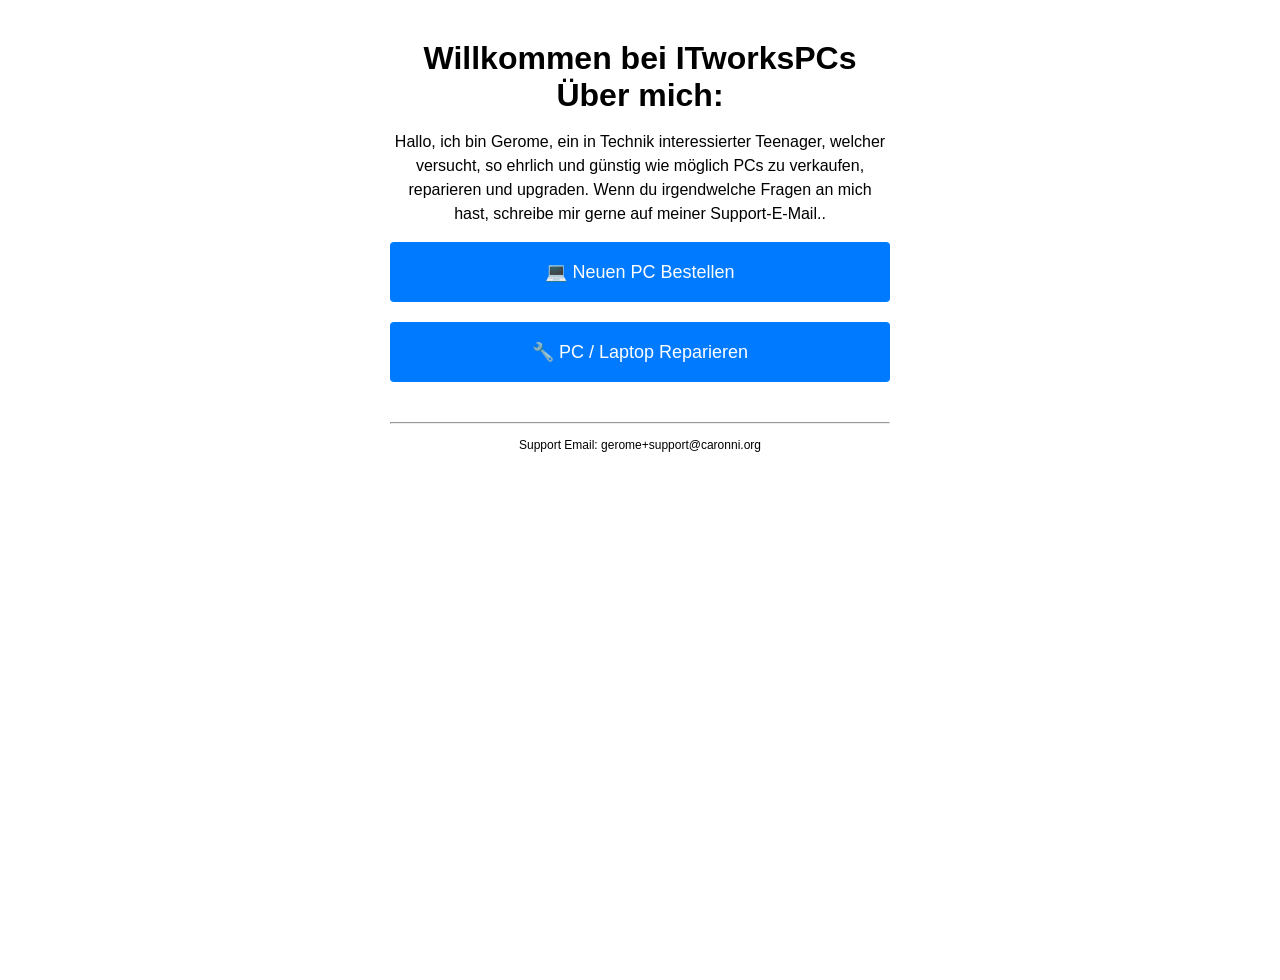
==== index.html @ 9ddb79fa "Update index.html" ====
<!DOCTYPE html>
<html lang="de">
<head>
  <meta charset="UTF-8">
  <title>ITworksPCs</title>
  <style>
    body { font-family: Arial, sans-serif; margin: 40px auto; max-width: 500px; min-height: 100vh; }
    h1 { margin-bottom: 16px; text-align: center; }
    p { line-height: 1.5; }
    input, select, textarea, button { display: block; width: 100%; margin-bottom: 10px; padding: 12px; box-sizing: border-box; }
    textarea { height: 80px; resize: vertical; }
    button { cursor: pointer; background-color: #007BFF; color: white; border: none; border-radius: 4px; font-size: 16px; }
    button:hover { background-color: #0056b3; }
    
    /* Extra Design für den Zurück-Button */
    .btn-back { background-color: #6c757d; margin-bottom: 20px; }
    .btn-back:hover { background-color: #5a6268; }

    /* CSS Klassen zum Verstecken und Anzeigen der Bereiche */
    .screen { display: none; }
    .screen.active { display: block; }
    
    /* Design für die Startseite-Auswahl */
    .menu-button { height: 60px; font-size: 18px; margin-bottom: 20px; }
    
    #status { margin-top: 8px; font-size: 16px; }
  </style>
</head>
<body>

  <div id="selection-screen" class="screen active">
    <h1>Willkommen bei ITworksPCs
               Über mich:</h1>
    <p style="text-align: center;">Hallo, ich bin Gerome, ein in Technik interessierter Teenager, welcher versucht, so ehrlich und günstig wie möglich PCs zu verkaufen, reparieren und upgraden. Wenn du irgendwelche Fragen an mich hast, schreibe mir gerne auf meiner Support-E-Mail..</p>
    <button class="menu-button" onclick="showScreen('order-screen')">💻 Neuen PC Bestellen</button>
    <button class="menu-button" onclick="showScreen('repair-screen')">🔧 PC / Laptop Reparieren</button>
  </div>

  <div id="order-screen" class="screen">
    <button class="btn-back" onclick="showScreen('selection-screen')">⬅ Zurück zur Auswahl</button>
    <h1>ITworksPCs Bestellen</h1>
    <p>Ich verkaufe PCs aus Leidenschaft und versuche so ehrlich wie möglich zu sein. Je nach Bestellung kann es mehrere Monate dauern.<br>
    <b>Nur innerhalb der Schweiz. Minimum 500 CHF. Gratis 2 Jahre Limitierte Garantie. 30 Tage Rückgabe.</b> Lieferkosten undefiniert.</p>
    
    <form id="pcForm">
      <input type="email" name="user_email" placeholder="Deine E-Mail" required>
      <input type="text" name="user_name" placeholder="Dein Name" required>
      <input type="number" name="budget" placeholder="Budget (Fr.)" required>
      
      <select name="groesse" required>
        <option value="">PC Groesse wählen</option>
        <option value="Small">Klein</option>
        <option value="Mid">Mittel</option>
        <option value="Big">Gross</option>
      </select>
      
      <select name="usage" required>
        <option value="">Verwendung wählen</option>
        <option value="Gaming">Gaming</option>
        <option value="Workstation">Workstation</option>
        <option value="Gaming & Workstation">Gaming & Workstation</option>
      </select>
      
      <select name="rgb" required>
        <option value="">Lichter?</option>
        <option value="Fancy (RGB)">Mit Lichter</option>
        <option value="Nicht Fancy">Ohne Lichter</option>
      </select>
      
      <textarea name="extras" placeholder="Extra Wünsche..."></textarea>
      <button type="submit">Anfrage senden</button>
    </form>
  </div>

  <div id="repair-screen" class="screen">
    <button class="btn-back" onclick="showScreen('selection-screen')">⬅ Zurück zur Auswahl</button>
    <h1>PC & Laptop Reparatur</h1>
    <p>Dein Gerät macht Probleme? Beschreibe mir, was los ist, und ich schaue es mir an. Wichtig: Ich kann nicht alle Geräte reparieren, weswegen ich eine Antwort und Offerte geben werde. </p>
    <form id="repairForm">
      <input type="email" name="rep_email" placeholder="Deine E-Mail" required>
      <input type="text" name="rep_name" placeholder="Dein Name" required>
      
      <select name="rep_type" required>
        <option value="">Gerätetyp wählen</option>
        <option value="Desktop PC">Desktop PC</option>
        <option value="Laptop">Laptop</option>
      </select>
      
      <input type="text" name="rep_model" placeholder="Computer Modell (z.B. HP Pavilion, Eigenbau)" required>
      <textarea name="rep_problem" placeholder="Beschreibe das Problem genau..." required></textarea>
      
      <button type="submit">Reparatur anfragen</button>
    </form>
  </div>

  <hr style="margin-top: 40px;">
  <p style="font-size: 12px; text-align: center;">Support Email: gerome+support@caronni.org</p>

  <script>
    // 1. Funktion zum Wechseln der Bildschirme
    function showScreen(screenId) {
      // Zuerst alle Bildschirme (divs mit der Klasse 'screen') verstecken
      const screens = document.querySelectorAll('.screen');
      screens.forEach(screen => {
        screen.classList.remove('active');
      });
      
      // Danach nur den ausgewählten Bildschirm anzeigen
      document.getElementById(screenId).classList.add('active');
    }

    // 2. Logik für das PC-Bestellformular (Dein Original-Code, leicht angepasst)
    const pcForm = document.getElementById("pcForm");
    pcForm.addEventListener("submit", function(e) {
      e.preventDefault(); 
      
      const recipient = "gerome+Orders@caronni.org";
      const subject = "PC-Anfrage ITworksPCs";
      
      const bodyParts = [
        `E-Mail: ${pcForm.user_email.value}`,
        `Name: ${pcForm.user_name.value}`,
        `Budget: ${pcForm.budget.value} Fr.`,
        `Größe: ${pcForm.groesse.value}`,
        `Verwendung: ${pcForm.usage.value}`,
        `RGB: ${pcForm.rgb.value}`,
        pcForm.extras.value ? `Extras: ${pcForm.extras.value}` : "",
        `Datum: ${new Date().toLocaleString()}`
      ].filter(Boolean).join("\n");

      window.location.href = `mailto:${recipient}?subject=${encodeURIComponent(subject)}&body=${encodeURIComponent(bodyParts)}`;
    });

    // 3. Logik für das NEUE Reparaturformular
    const repairForm = document.getElementById("repairForm");
    repairForm.addEventListener("submit", function(e) {
      e.preventDefault(); 
      
      const recipient = "gerome+reperatur@caronni.org"; // Deine neue E-Mail
      const subject = "Reparatur-Anfrage ITworksPCs";
      
      const bodyParts = [
        `E-Mail: ${repairForm.rep_email.value}`,
        `Name: ${repairForm.rep_name.value}`,
        `Gerätetyp: ${repairForm.rep_type.value}`,
        `Modell: ${repairForm.rep_model.value}`,
        `Problem: ${repairForm.rep_problem.value}`,
        `Datum: ${new Date().toLocaleString()}`
      ].filter(Boolean).join("\n");

      window.location.href = `mailto:${recipient}?subject=${encodeURIComponent(subject)}&body=${encodeURIComponent(bodyParts)}`;
    });
  </script>
</body>
</html>
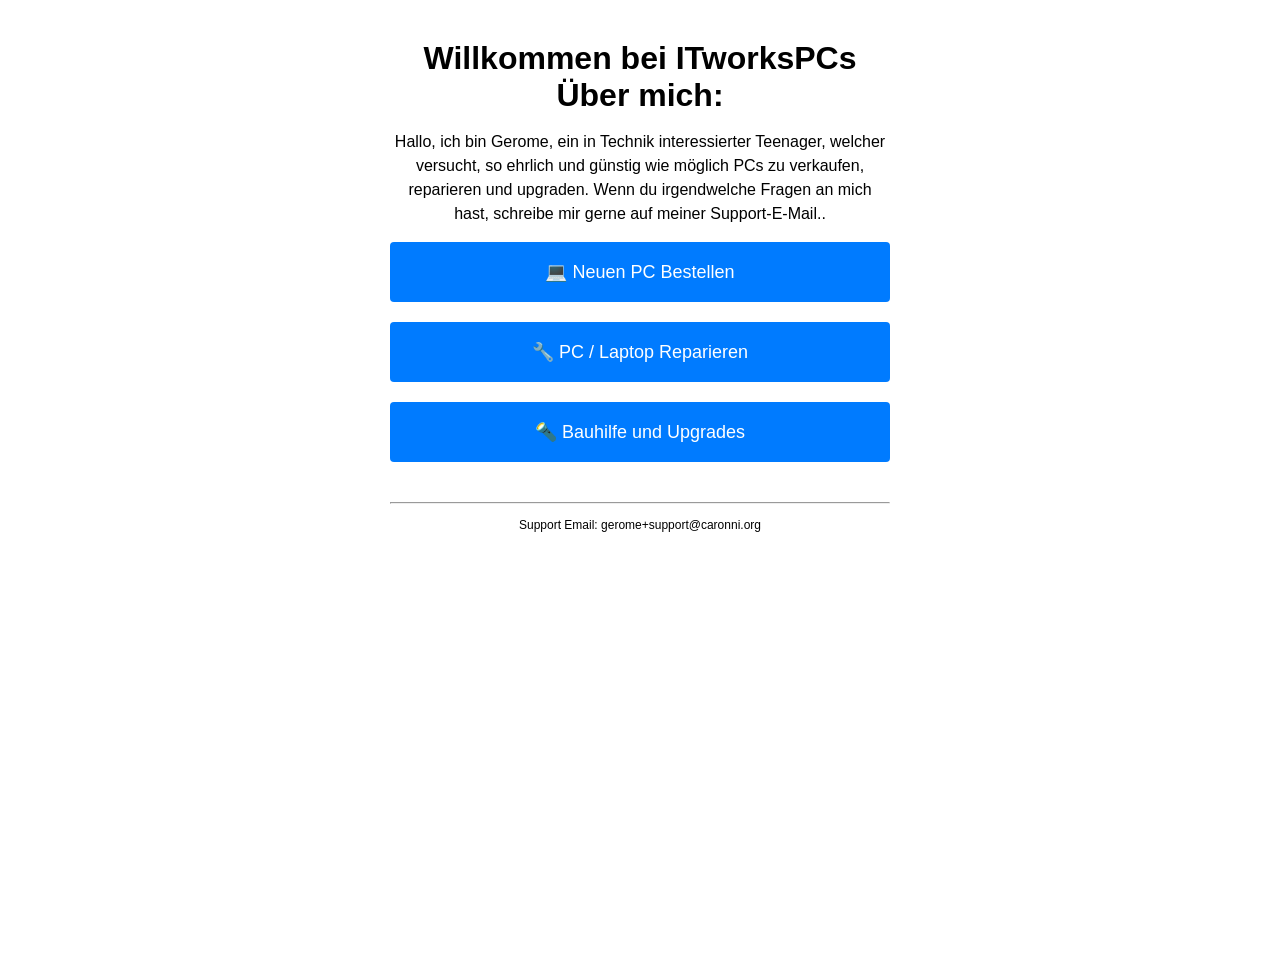
==== commit 8342e349: "Update index.html" ====
--- a/index.html
+++ b/index.html
@@ -34,12 +34,13 @@
     <p style="text-align: center;">Hallo, ich bin Gerome, ein in Technik interessierter Teenager, welcher versucht, so ehrlich und günstig wie möglich PCs zu verkaufen, reparieren und upgraden. Wenn du irgendwelche Fragen an mich hast, schreibe mir gerne auf meiner Support-E-Mail..</p>
     <button class="menu-button" onclick="showScreen('order-screen')">💻 Neuen PC Bestellen</button>
     <button class="menu-button" onclick="showScreen('repair-screen')">🔧 PC / Laptop Reparieren</button>
+    <button class="menu-button" onclick="showScreen('bauhelp-screen')">🔦 Bauhilfe und Upgrades</button>
   </div>
 
   <div id="order-screen" class="screen">
     <button class="btn-back" onclick="showScreen('selection-screen')">⬅ Zurück zur Auswahl</button>
     <h1>ITworksPCs Bestellen</h1>
-    <p>Ich verkaufe PCs aus Leidenschaft und versuche so ehrlich wie möglich zu sein. Je nach Bestellung kann es mehrere Monate dauern.<br>
+    <p>Du brauchst ein Computer?, kein Problem! Je nach Bestellung kann es mehrere Monate dauern.<br>
     <b>Nur innerhalb der Schweiz. Minimum 500 CHF. Gratis 2 Jahre Limitierte Garantie. 30 Tage Rückgabe.</b> Lieferkosten undefiniert.</p>
     
     <form id="pcForm">
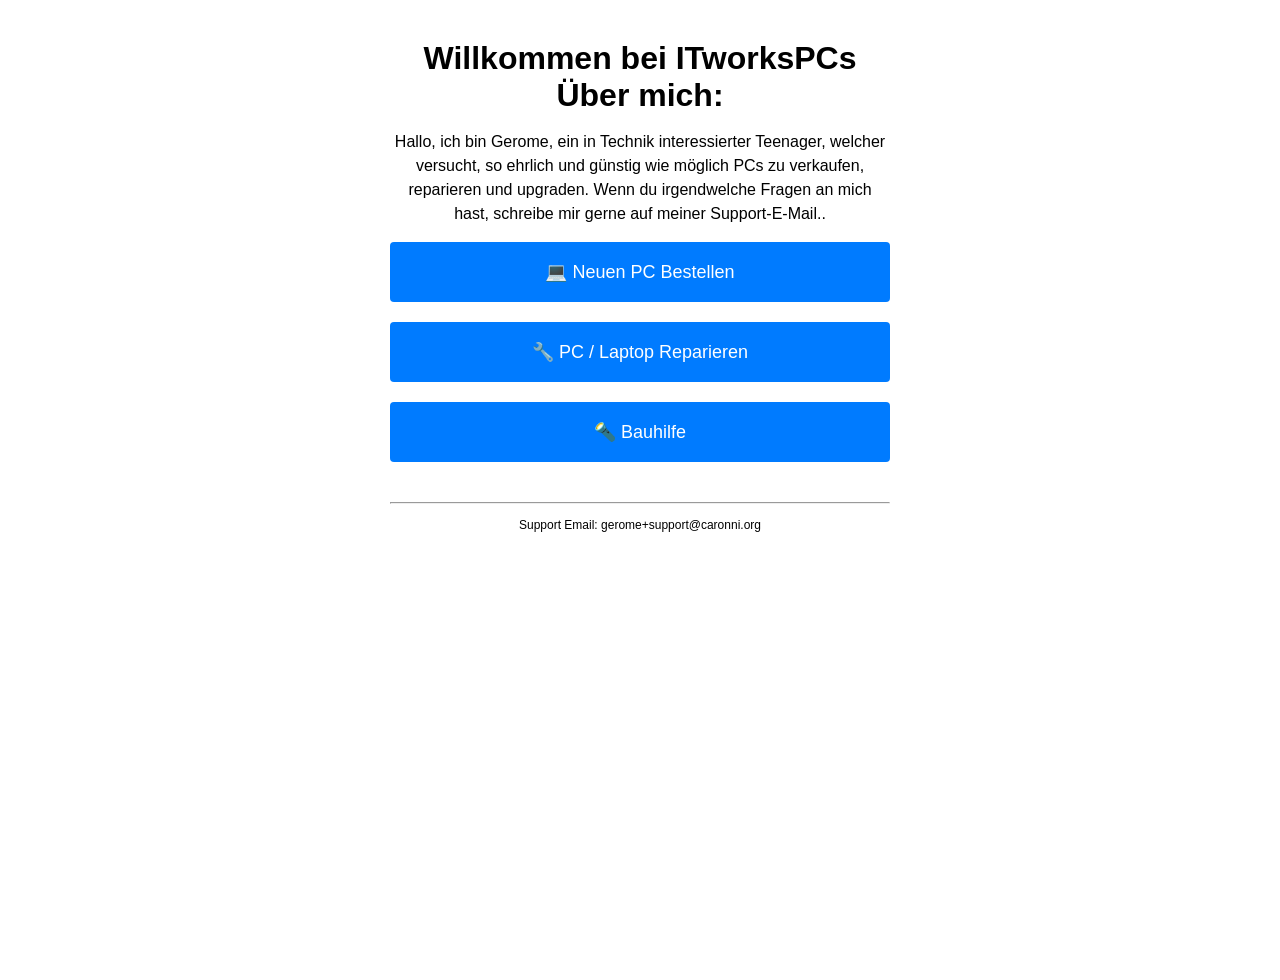
==== commit ce17b3ad: "Update index.html" ====
--- a/index.html
+++ b/index.html
@@ -29,12 +29,11 @@
 <body>
 
   <div id="selection-screen" class="screen active">
-    <h1>Willkommen bei ITworksPCs
-               Über mich:</h1>
+    <h1>Willkommen bei ITworksPCs<br>Über mich:</h1>
     <p style="text-align: center;">Hallo, ich bin Gerome, ein in Technik interessierter Teenager, welcher versucht, so ehrlich und günstig wie möglich PCs zu verkaufen, reparieren und upgraden. Wenn du irgendwelche Fragen an mich hast, schreibe mir gerne auf meiner Support-E-Mail..</p>
     <button class="menu-button" onclick="showScreen('order-screen')">💻 Neuen PC Bestellen</button>
     <button class="menu-button" onclick="showScreen('repair-screen')">🔧 PC / Laptop Reparieren</button>
-    <button class="menu-button" onclick="showScreen('bauhelp-screen')">🔦 Bauhilfe und Upgrades</button>
+    <button class="menu-button" onclick="showScreen('bauhelp-screen')">🔦 Bauhilfe</button>
   </div>
 
   <div id="order-screen" class="screen">
@@ -69,6 +68,38 @@
       </select>
       
       <textarea name="extras" placeholder="Extra Wünsche..."></textarea>
+      <button type="submit">Anfrage senden</button>
+    </form>
+  </div>
+
+  <div id="bauhelp-screen" class="screen">
+    <button class="btn-back" onclick="showScreen('selection-screen')">⬅ Zurück zur Auswahl</button>
+    <h1>Bauhilfe Kriegen</h1>
+    <p>Du willst ein Desktop oder ein Framework Laptop haben, weisst aber nicht wie man ihn baut? Kein Problem, ich helfe gern!</p>
+  
+    <form id="bauhelpForm">
+      <input type="email" name="user_email" placeholder="Deine E-Mail" required>
+      <input type="text" name="user_name" placeholder="Dein Name" required>
+      
+      <select name="typ" required>
+        <option value="">PC Typ wählen</option>
+        <option value="Desktop">Desktop</option>
+        <option value="Framework">Framework</option>
+      </select>
+      
+      <select name="State" required>
+        <option value="">Zustand wählen</option>
+        <option value="Ich stecke fest">Ich stecke fest</option>
+        <option value="Noch nicht begonnen">Noch nicht begonnen</option>
+      </select>
+      
+      <select name="mehr" required>
+        <option value="">Alle Komponenten beisammen?</option>
+        <option value="Ja">Ja</option>
+        <option value="Nein">Nein</option>
+      </select>
+      
+      <textarea name="Detais" placeholder="Extra Details"></textarea>
       <button type="submit">Anfrage senden</button>
     </form>
   </div>
@@ -100,17 +131,14 @@
   <script>
     // 1. Funktion zum Wechseln der Bildschirme
     function showScreen(screenId) {
-      // Zuerst alle Bildschirme (divs mit der Klasse 'screen') verstecken
       const screens = document.querySelectorAll('.screen');
       screens.forEach(screen => {
         screen.classList.remove('active');
       });
-      
-      // Danach nur den ausgewählten Bildschirm anzeigen
       document.getElementById(screenId).classList.add('active');
     }
 
-    // 2. Logik für das PC-Bestellformular (Dein Original-Code, leicht angepasst)
+    // 2. Logik für das PC-Bestellformular
     const pcForm = document.getElementById("pcForm");
     pcForm.addEventListener("submit", function(e) {
       e.preventDefault(); 
@@ -132,12 +160,33 @@
       window.location.href = `mailto:${recipient}?subject=${encodeURIComponent(subject)}&body=${encodeURIComponent(bodyParts)}`;
     });
 
-    // 3. Logik für das NEUE Reparaturformular
+    // 3. Logik für das Bauhilfe-Formular
+    const bauhelpForm = document.getElementById("bauhelpForm");
+    bauhelpForm.addEventListener("submit", function(e) {
+      e.preventDefault(); 
+      
+      const recipient = "gerome+bauhelp@caronni.org";
+      const subject = "PC-Hilfe ITworksPCs";
+      
+      const bodyParts = [
+        `E-Mail: ${bauhelpForm.user_email.value}`,
+        `Name: ${bauhelpForm.user_name.value}`,
+        `Typ: ${bauhelpForm.typ.value}`,
+        `Zustand: ${bauhelpForm.State.value}`,
+        `Komponenten beisammen?: ${bauhelpForm.mehr.value}`,
+        bauhelpForm.Detais.value ? `Details: ${bauhelpForm.Detais.value}` : "",
+        `Datum: ${new Date().toLocaleString()}`
+      ].filter(Boolean).join("\n");
+
+      window.location.href = `mailto:${recipient}?subject=${encodeURIComponent(subject)}&body=${encodeURIComponent(bodyParts)}`;
+    });
+
+    // 4. Logik für das Reparaturformular
     const repairForm = document.getElementById("repairForm");
     repairForm.addEventListener("submit", function(e) {
       e.preventDefault(); 
       
-      const recipient = "gerome+reperatur@caronni.org"; // Deine neue E-Mail
+      const recipient = "gerome+reperatur@caronni.org";
       const subject = "Reparatur-Anfrage ITworksPCs";
       
       const bodyParts = [
